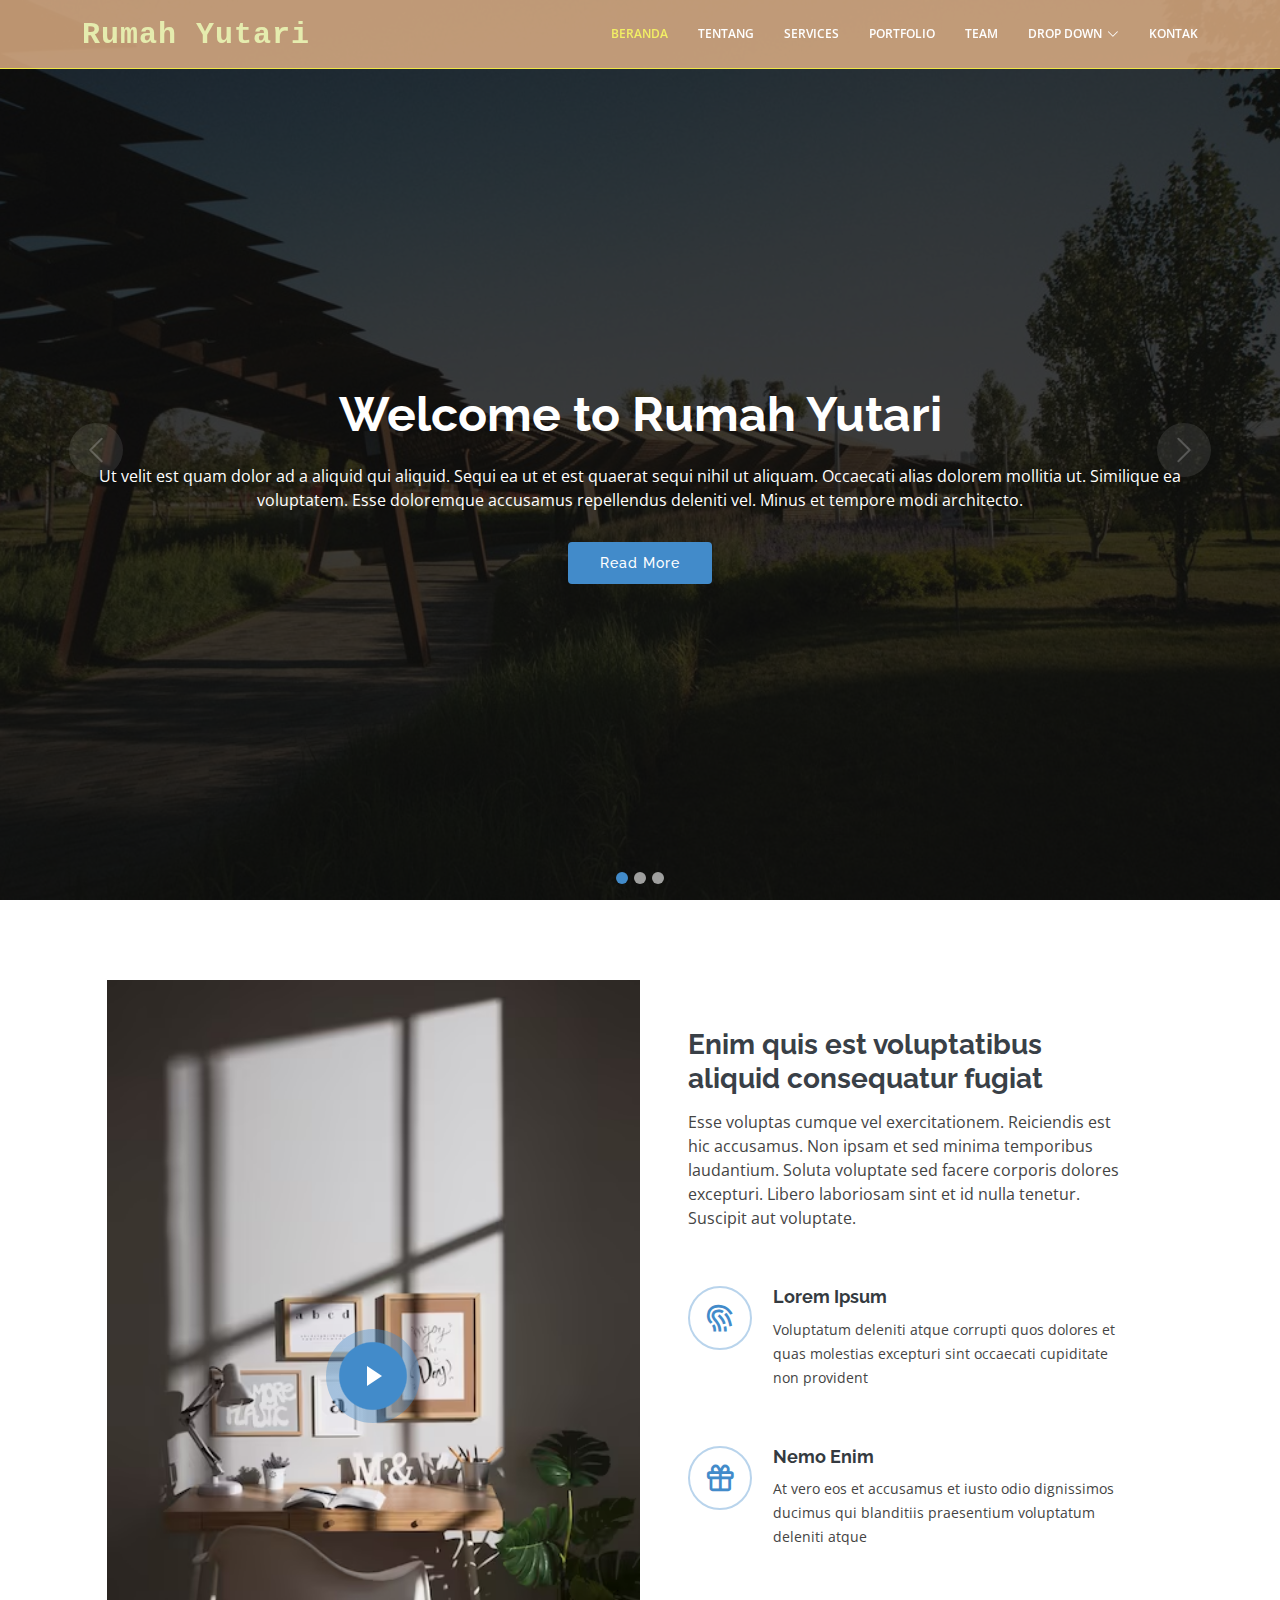
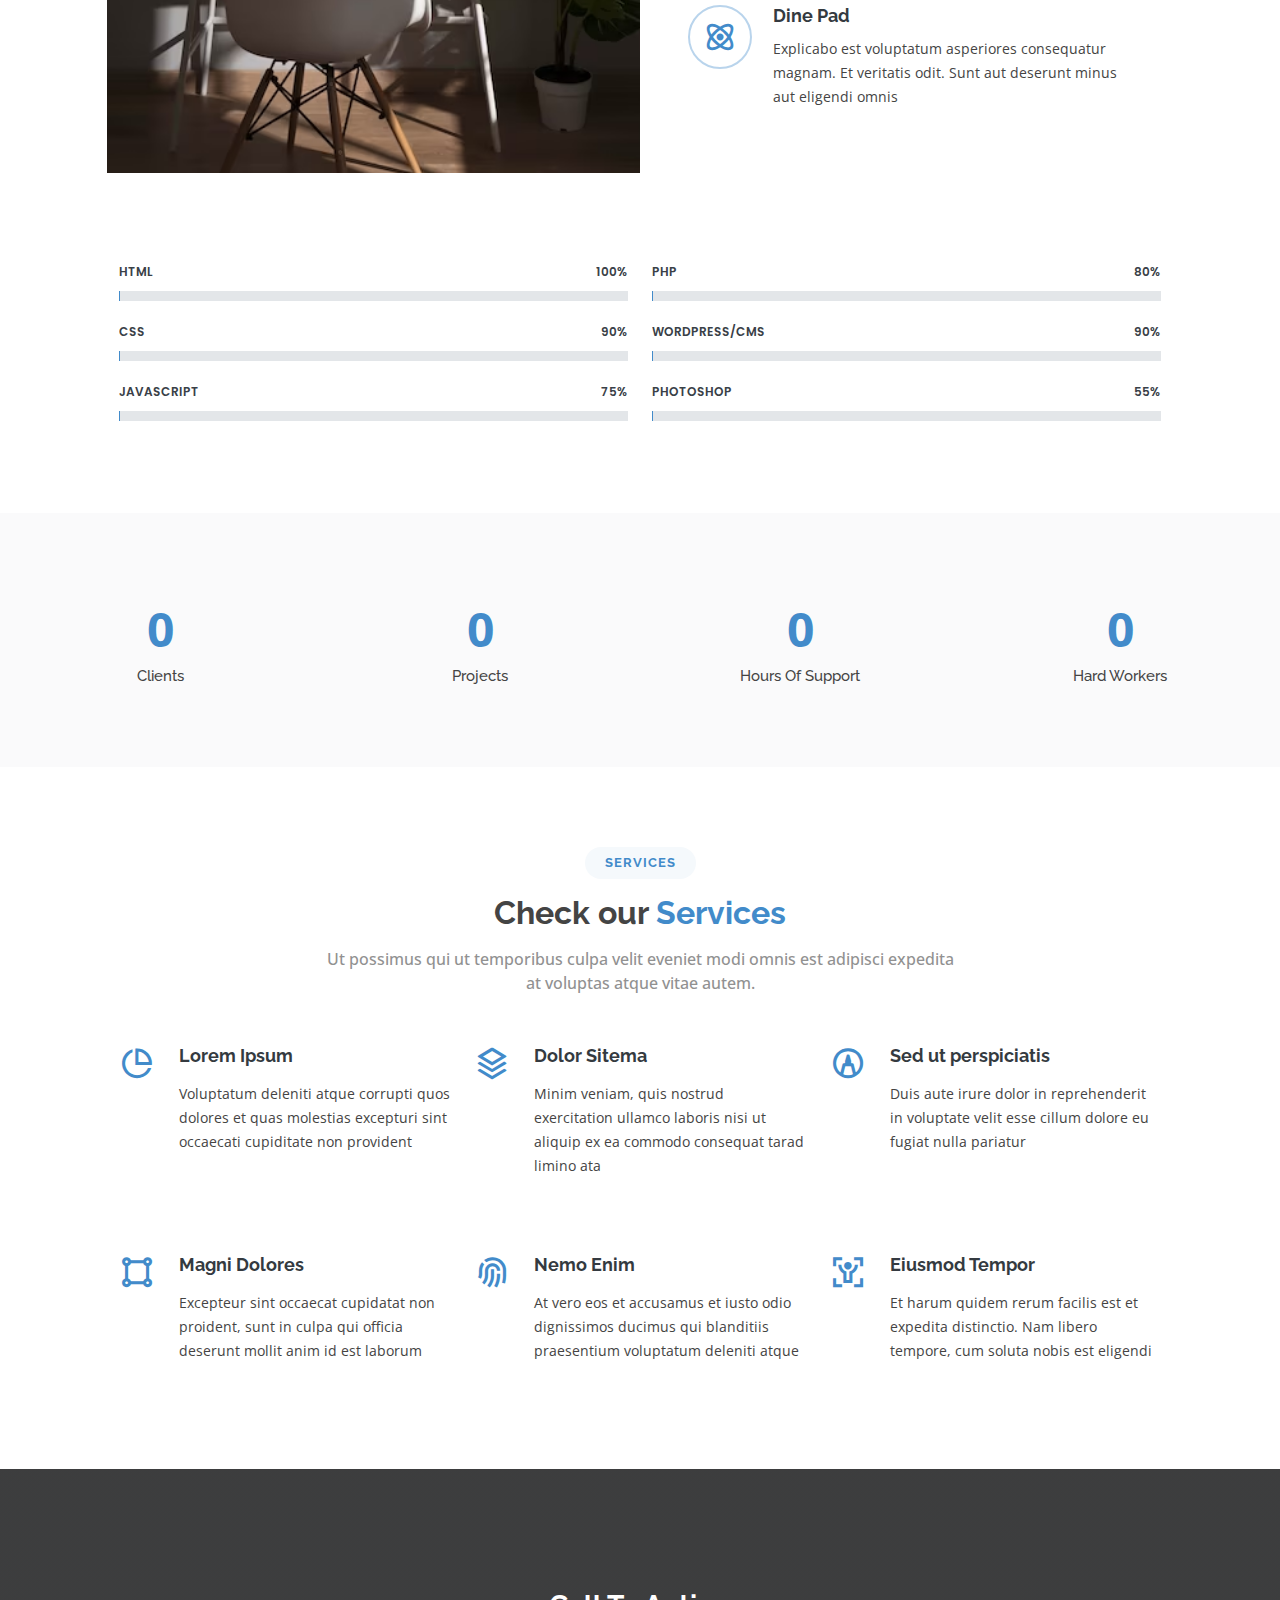
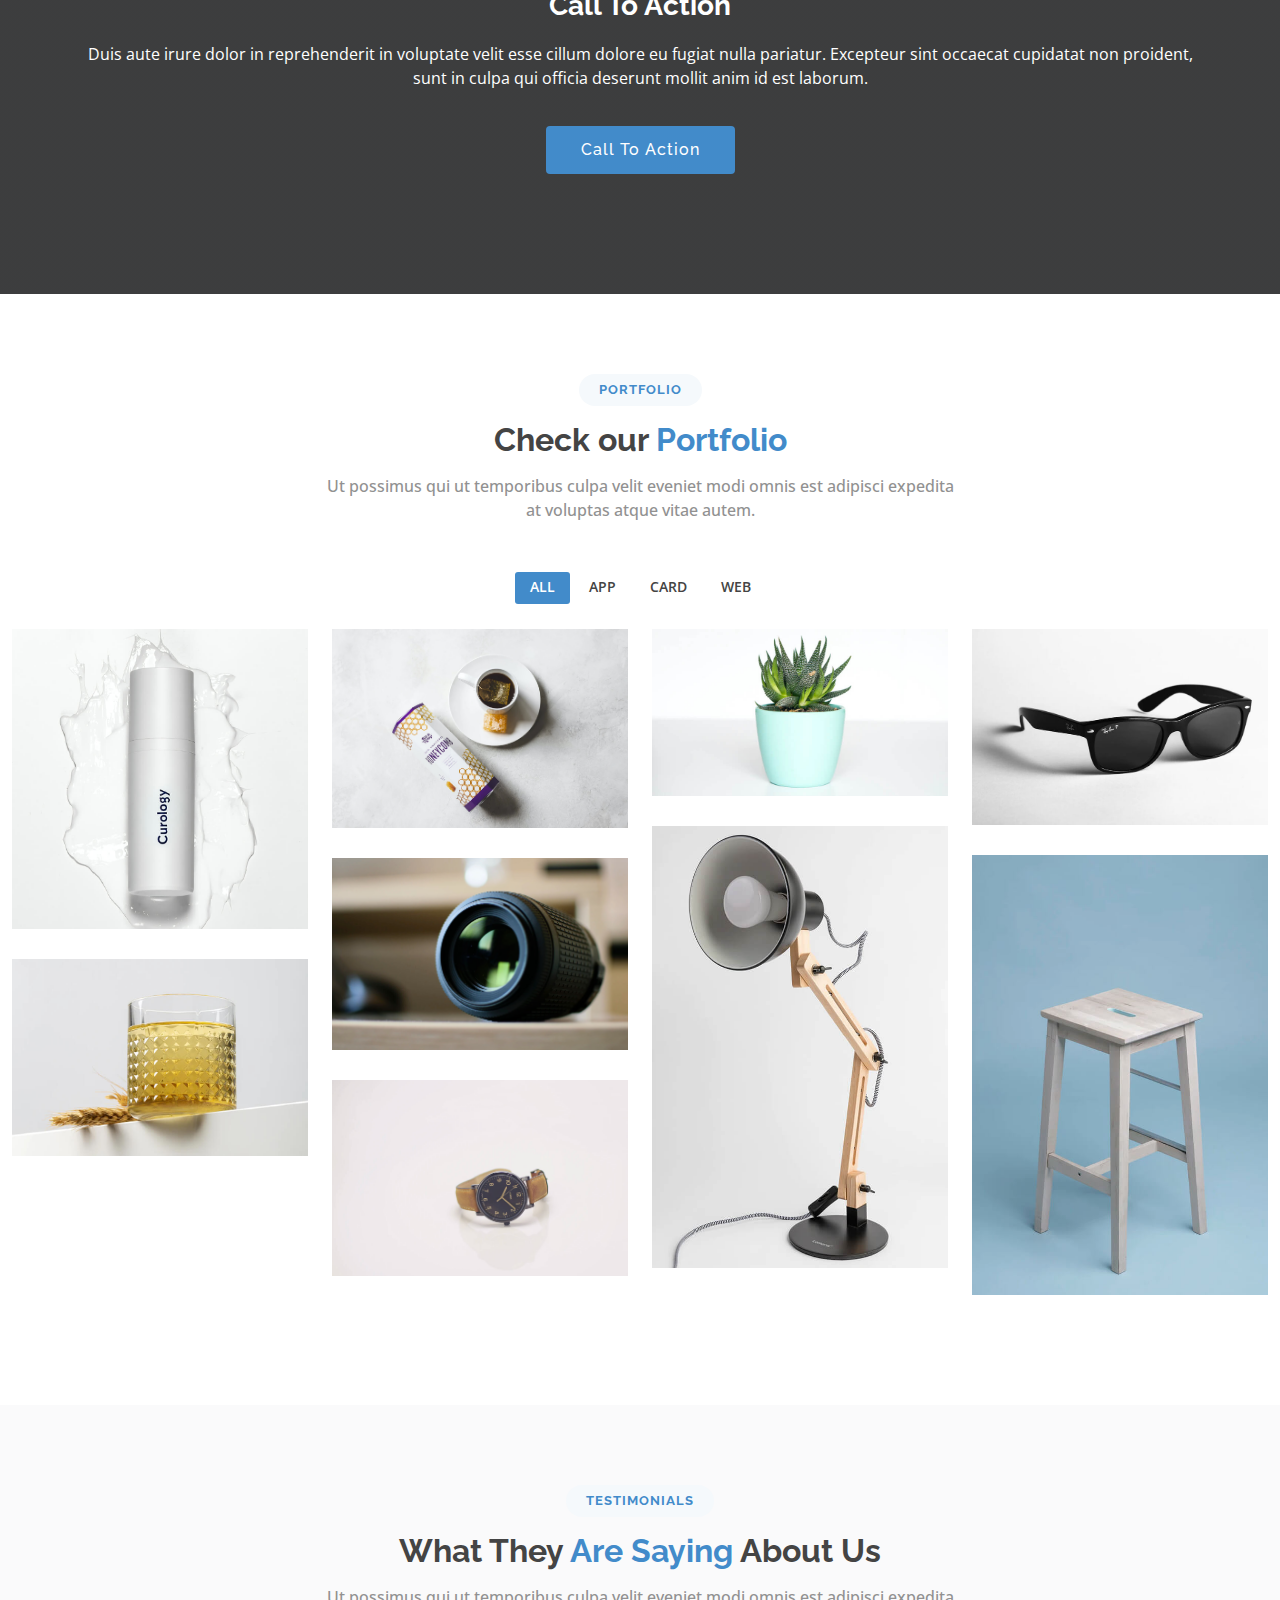
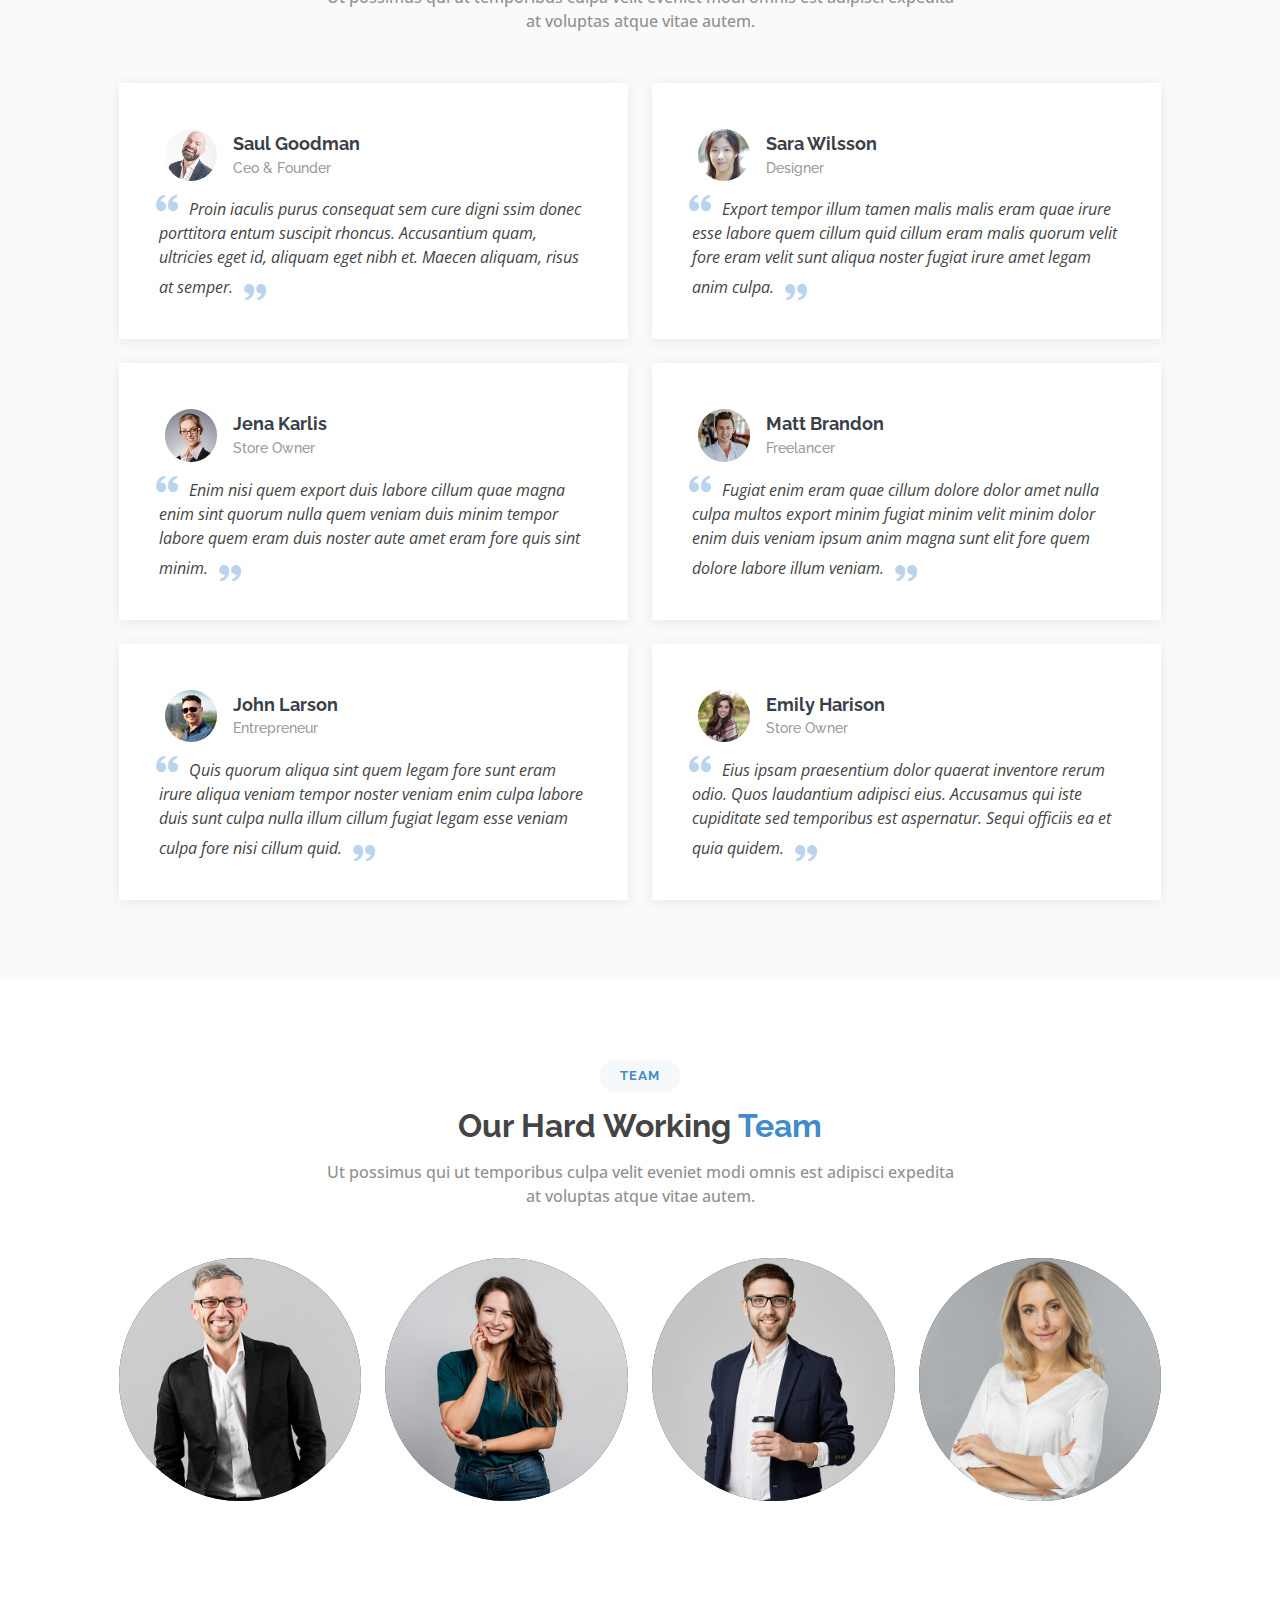
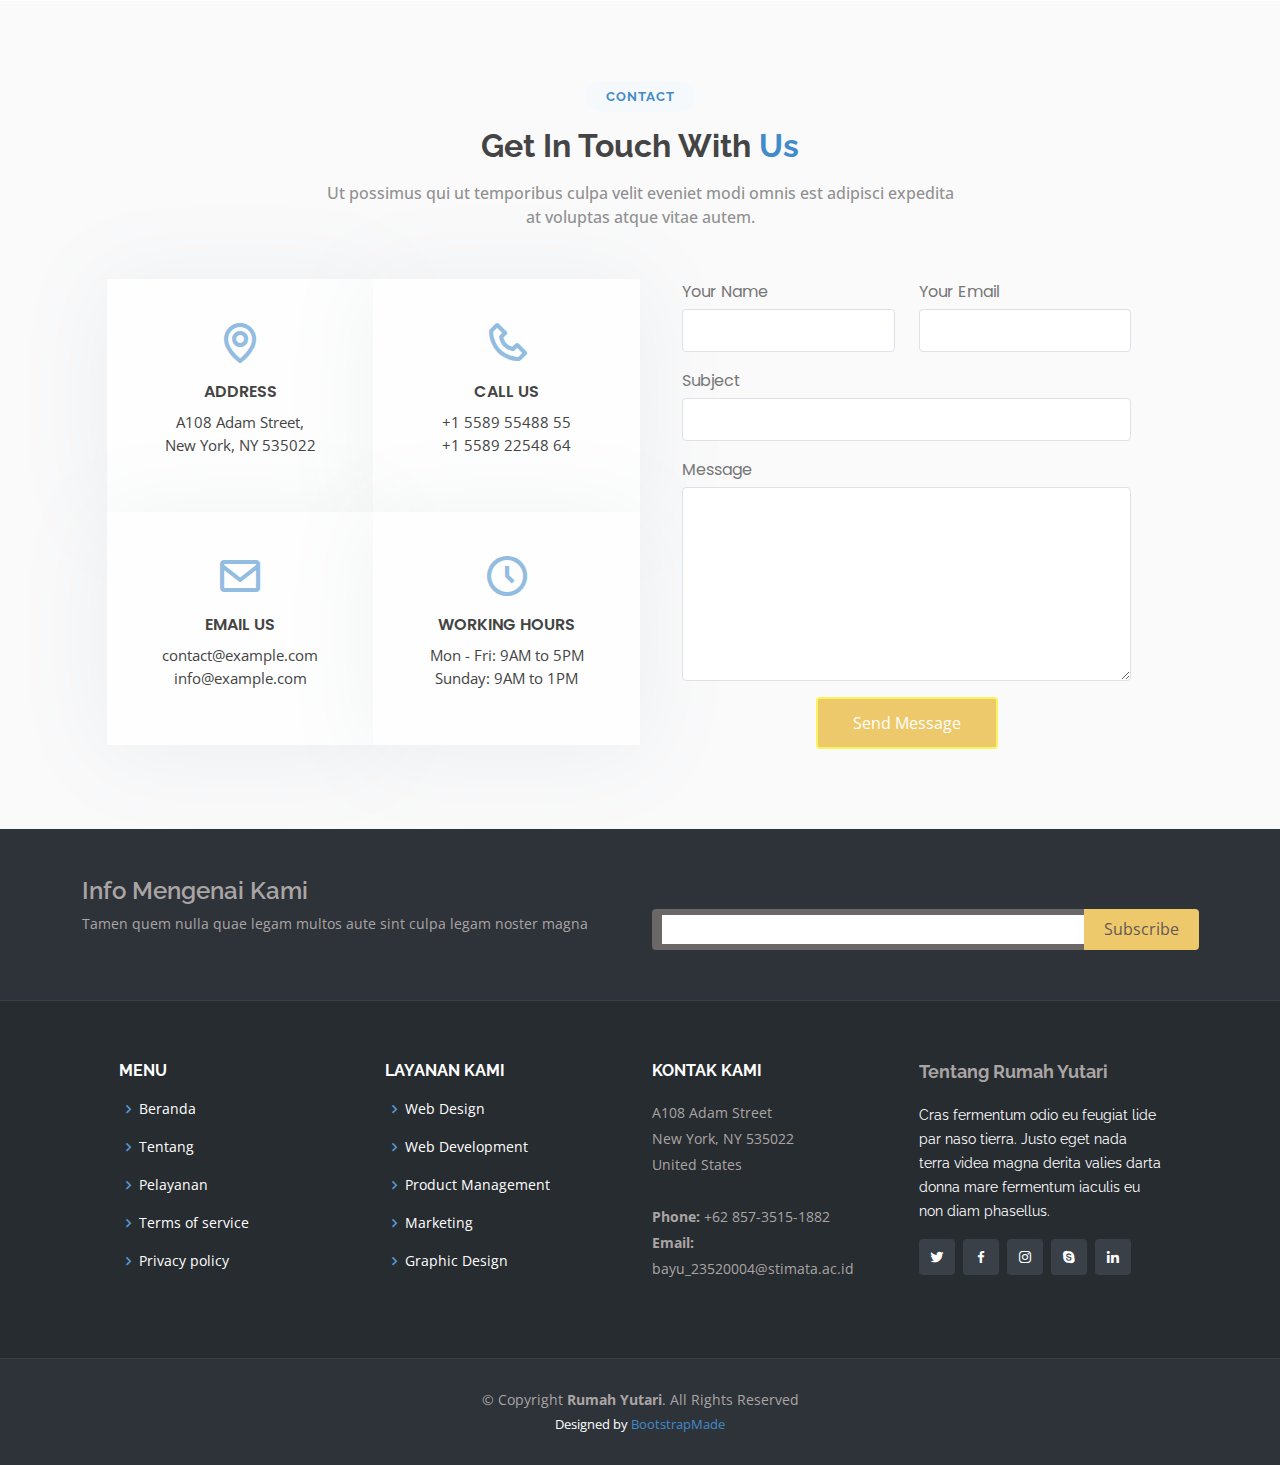
==== Yutari/index.html @ 58bd8d2d "Latihan Bootstrap" ====
<!DOCTYPE html>
<html lang="en">

<head>
  <meta charset="utf-8">
  <meta content="width=device-width, initial-scale=1.0" name="viewport">

  <title>Rumah Yutari - Index</title>
  <meta content="" name="description">
  <meta content="" name="keywords">

  <!-- Favicons -->
  <link href="assets/img/favicon.png" rel="icon">
  <link href="assets/img/apple-touch-icon.png" rel="apple-touch-icon">

  <!-- Google Fonts -->
  <link href="https://fonts.googleapis.com/css?family=Open+Sans:300,300i,400,400i,600,600i,700,700i|Raleway:300,300i,400,400i,500,500i,600,600i,700,700i|Poppins:300,300i,400,400i,500,500i,600,600i,700,700i" rel="stylesheet">

  <!-- Vendor CSS Files -->
  <link href="assets/vendor/animate.css/animate.min.css" rel="stylesheet">
  <link href="assets/vendor/bootstrap/css/bootstrap.min.css" rel="stylesheet">
  <link href="assets/vendor/bootstrap-icons/bootstrap-icons.css" rel="stylesheet">
  <link href="assets/vendor/boxicons/css/boxicons.min.css" rel="stylesheet">
  <link href="assets/vendor/glightbox/css/glightbox.min.css" rel="stylesheet">
  <link href="assets/vendor/remixicon/remixicon.css" rel="stylesheet">
  <link href="assets/vendor/swiper/swiper-bundle.min.css" rel="stylesheet">

  <!-- Template Main CSS File -->
  <link href="assets/css/style.css" rel="stylesheet">

  <!-- =======================================================
  * Template Name: Hidayah
  * Updated: Sep 18 2023 with Bootstrap v5.3.2
  * Template URL: https://bootstrapmade.com/hidayah-free-simple-html-template-for-corporate/
  * Author: BootstrapMade.com
  * License: https://bootstrapmade.com/license/
  ======================================================== -->
</head>

<body>

  <!-- ======= Header ======= -->
  <header id="header" class="fixed-top header-inner-pages">
    <div class="container d-flex align-items-center justify-content-between">

      <h1 class="logo"><a href="index.html">Rumah Yutari</a></h1>
      <!-- Uncomment below if you prefer to use an image logo -->
      <!-- <a href="index.html" class="logo"><img src="assets/img/logo.png" alt="" class="img-fluid"></a>-->

      <nav id="navbar" class="navbar">
        <ul>
          <li><a class="nav-link scrollto active" href="#hero">Beranda</a></li>
          <li><a class="nav-link scrollto" href="#about">Tentang</a></li>
          <li><a class="nav-link scrollto" href="#services">Services</a></li>
          <li><a class="nav-link  scrollto" href="#portfolio">Portfolio</a></li>
          <li><a class="nav-link scrollto" href="#team">Team</a></li>
          <li class="dropdown"><a href="#"><span>Drop Down</span> <i class="bi bi-chevron-down"></i></a>
            <ul>
              <li><a href="#">Drop Down 1</a></li>
              <li class="dropdown"><a href="#"><span>Deep Drop Down</span> <i class="bi bi-chevron-right"></i></a>
                <ul>
                  <li><a href="#">Deep Drop Down 1</a></li>
                  <li><a href="#">Deep Drop Down 2</a></li>
                  <li><a href="#">Deep Drop Down 3</a></li>
                  <li><a href="#">Deep Drop Down 4</a></li>
                  <li><a href="#">Deep Drop Down 5</a></li>
                </ul>
              </li>
              <li><a href="#">Drop Down 2</a></li>
              <li><a href="#">Drop Down 3</a></li>
              <li><a href="#">Drop Down 4</a></li>
            </ul>
          </li>
          <li><a class="nav-link scrollto" href="#contact">Kontak</a></li>
        </ul>
        <i class="bi bi-list mobile-nav-toggle"></i>
      </nav><!-- .navbar -->

    </div>
  </header><!-- End Header -->

  <!-- ======= Hero Section ======= -->
  <section id="hero">
    <div id="heroCarousel" data-bs-interval="5000" class="carousel slide carousel-fade" data-bs-ride="carousel">

      <ol class="carousel-indicators" id="hero-carousel-indicators"></ol>

      <div class="carousel-inner" role="listbox">

        <!-- Slide 1 -->
        <div class="carousel-item active" style="background-image: url(assets/img/slide/slide-1.jpg)">
          <div class="carousel-container">
            <div class="container">
              <h2 class="animated fadeInDown">Welcome to <span>Rumah Yutari</span></h2>
              <p class="animated fadeInUp">Ut velit est quam dolor ad a aliquid qui aliquid. Sequi ea ut et est quaerat sequi nihil ut aliquam. Occaecati alias dolorem mollitia ut. Similique ea voluptatem. Esse doloremque accusamus repellendus deleniti vel. Minus et tempore modi architecto.</p>
              <a href="#about" class="btn-get-started animated fadeInUp scrollto">Read More</a>
            </div>
          </div>
        </div>

        <!-- Slide 2 -->
        <div class="carousel-item" style="background-image: url(assets/img/slide/slide-2.jpg)">
          <div class="carousel-container">
            <div class="container">
              <h2 class="animated fadeInDown">Lorem Ipsum Dolor</h2>
              <p class="animated fadeInUp">Ut velit est quam dolor ad a aliquid qui aliquid. Sequi ea ut et est quaerat sequi nihil ut aliquam. Occaecati alias dolorem mollitia ut. Similique ea voluptatem. Esse doloremque accusamus repellendus deleniti vel. Minus et tempore modi architecto.</p>
              <a href="#about" class="btn-get-started animated fadeInUp scrollto">Read More</a>
            </div>
          </div>
        </div>

        <!-- Slide 3 -->
        <div class="carousel-item" style="background-image: url(assets/img/slide/slide-3.jpg)">
          <div class="carousel-container">
            <div class="container">
              <h2 class="animated fadeInDown">Sequi ea ut et est quaerat</h2>
              <p class="animated fadeInUp">Ut velit est quam dolor ad a aliquid qui aliquid. Sequi ea ut et est quaerat sequi nihil ut aliquam. Occaecati alias dolorem mollitia ut. Similique ea voluptatem. Esse doloremque accusamus repellendus deleniti vel. Minus et tempore modi architecto.</p>
              <a href="#about" class="btn-get-started animated fadeInUp scrollto">Read More</a>
            </div>
          </div>
        </div>

      </div>

      <a class="carousel-control-prev" href="#heroCarousel" role="button" data-bs-slide="prev">
        <span class="carousel-control-prev-icon bi bi-chevron-left" aria-hidden="true"></span>
      </a>
      <a class="carousel-control-next" href="#heroCarousel" role="button" data-bs-slide="next">
        <span class="carousel-control-next-icon bi bi-chevron-right" aria-hidden="true"></span>
      </a>

    </div>
  </section><!-- End Hero -->

  <main id="main">

    <!-- ======= About Section ======= -->
    <section id="about" class="about">
      <div class="container-fluid">

        <div class="row justify-content-center">
          <div class="col-xl-5 col-lg-6 video-box d-flex justify-content-center align-items-stretch position-relative">
            <a href="https://www.youtube.com/watch?v=zUC8Z7c515s" class="glightbox play-btn mb-4"></a>
          </div>

          <div class="col-xl-5 col-lg-6 icon-boxes d-flex flex-column align-items-stretch justify-content-center py-5 px-lg-5">
            <h3>Enim quis est voluptatibus aliquid consequatur fugiat</h3>
            <p>Esse voluptas cumque vel exercitationem. Reiciendis est hic accusamus. Non ipsam et sed minima temporibus laudantium. Soluta voluptate sed facere corporis dolores excepturi. Libero laboriosam sint et id nulla tenetur. Suscipit aut voluptate.</p>

            <div class="icon-box">
              <div class="icon"><i class="bx bx-fingerprint"></i></div>
              <h4 class="title"><a href="">Lorem Ipsum</a></h4>
              <p class="description">Voluptatum deleniti atque corrupti quos dolores et quas molestias excepturi sint occaecati cupiditate non provident</p>
            </div>

            <div class="icon-box">
              <div class="icon"><i class="bx bx-gift"></i></div>
              <h4 class="title"><a href="">Nemo Enim</a></h4>
              <p class="description">At vero eos et accusamus et iusto odio dignissimos ducimus qui blanditiis praesentium voluptatum deleniti atque</p>
            </div>

            <div class="icon-box">
              <div class="icon"><i class="bx bx-atom"></i></div>
              <h4 class="title"><a href="">Dine Pad</a></h4>
              <p class="description">Explicabo est voluptatum asperiores consequatur magnam. Et veritatis odit. Sunt aut deserunt minus aut eligendi omnis</p>
            </div>

          </div>
        </div>

      </div>
    </section><!-- End About Section -->

    <!-- ======= Skills Section ======= -->
    <section id="skills" class="skills">
      <div class="container-fluid">

        <div class="row justify-content-center skills-content">

          <div class="col-xl-5 col-lg-6">

            <div class="progress">
              <span class="skill">HTML <i class="val">100%</i></span>
              <div class="progress-bar-wrap">
                <div class="progress-bar" role="progressbar" aria-valuenow="100" aria-valuemin="0" aria-valuemax="100"></div>
              </div>
            </div>

            <div class="progress">
              <span class="skill">CSS <i class="val">90%</i></span>
              <div class="progress-bar-wrap">
                <div class="progress-bar" role="progressbar" aria-valuenow="90" aria-valuemin="0" aria-valuemax="100"></div>
              </div>
            </div>

            <div class="progress">
              <span class="skill">JavaScript <i class="val">75%</i></span>
              <div class="progress-bar-wrap">
                <div class="progress-bar" role="progressbar" aria-valuenow="75" aria-valuemin="0" aria-valuemax="100"></div>
              </div>
            </div>

          </div>

          <div class="col-xl-5 col-lg-6">

            <div class="progress">
              <span class="skill">PHP <i class="val">80%</i></span>
              <div class="progress-bar-wrap">
                <div class="progress-bar" role="progressbar" aria-valuenow="80" aria-valuemin="0" aria-valuemax="100"></div>
              </div>
            </div>

            <div class="progress">
              <span class="skill">WordPress/CMS <i class="val">90%</i></span>
              <div class="progress-bar-wrap">
                <div class="progress-bar" role="progressbar" aria-valuenow="90" aria-valuemin="0" aria-valuemax="100"></div>
              </div>
            </div>

            <div class="progress">
              <span class="skill">Photoshop <i class="val">55%</i></span>
              <div class="progress-bar-wrap">
                <div class="progress-bar" role="progressbar" aria-valuenow="55" aria-valuemin="0" aria-valuemax="100"></div>
              </div>
            </div>

          </div>

        </div>

      </div>
    </section><!-- End Skills Section -->

    <!-- ======= Counts Section ======= -->
    <section id="counts" class="counts section-bg">
      <div class="container-fluid">

        <div class="row counters">

          <div class="col-lg-3 col-6 text-center">
            <span data-purecounter-start="0" data-purecounter-end="232" data-purecounter-duration="1" class="purecounter"></span>
            <p>Clients</p>
          </div>

          <div class="col-lg-3 col-6 text-center">
            <span data-purecounter-start="0" data-purecounter-end="521" data-purecounter-duration="1" class="purecounter"></span>
            <p>Projects</p>
          </div>

          <div class="col-lg-3 col-6 text-center">
            <span data-purecounter-start="0" data-purecounter-end="1463" data-purecounter-duration="1" class="purecounter"></span>
            <p>Hours Of Support</p>
          </div>

          <div class="col-lg-3 col-6 text-center">
            <span data-purecounter-start="0" data-purecounter-end="15" data-purecounter-duration="1" class="purecounter"></span>
            <p>Hard Workers</p>
          </div>

        </div>

      </div>
    </section><!-- End Counts Section -->

    <!-- ======= Services Section ======= -->
    <section id="services" class="services">
      <div class="container-fluid">

        <div class="section-title">
          <h2>Services</h2>
          <h3>Check our <span>Services</span></h3>
          <p>Ut possimus qui ut temporibus culpa velit eveniet modi omnis est adipisci expedita at voluptas atque vitae autem.</p>
        </div>

        <div class="row justify-content-center">
          <div class="col-xl-10">
            <div class="row">
              <div class="col-lg-4 col-md-6 icon-box">
                <div class="icon"><i class="ri-pie-chart-line"></i></div>
                <h4 class="title"><a href="">Lorem Ipsum</a></h4>
                <p class="description">Voluptatum deleniti atque corrupti quos dolores et quas molestias excepturi sint occaecati cupiditate non provident</p>
              </div>
              <div class="col-lg-4 col-md-6 icon-box">
                <div class="icon"><i class="ri-stack-line"></i></div>
                <h4 class="title"><a href="">Dolor Sitema</a></h4>
                <p class="description">Minim veniam, quis nostrud exercitation ullamco laboris nisi ut aliquip ex ea commodo consequat tarad limino ata</p>
              </div>
              <div class="col-lg-4 col-md-6 icon-box">
                <div class="icon"><i class="ri-markup-line"></i></div>
                <h4 class="title"><a href="">Sed ut perspiciatis</a></h4>
                <p class="description">Duis aute irure dolor in reprehenderit in voluptate velit esse cillum dolore eu fugiat nulla pariatur</p>
              </div>
              <div class="col-lg-4 col-md-6 icon-box">
                <div class="icon"><i class="ri-shape-line"></i></div>
                <h4 class="title"><a href="">Magni Dolores</a></h4>
                <p class="description">Excepteur sint occaecat cupidatat non proident, sunt in culpa qui officia deserunt mollit anim id est laborum</p>
              </div>
              <div class="col-lg-4 col-md-6 icon-box">
                <div class="icon"><i class="ri-fingerprint-line"></i></div>
                <h4 class="title"><a href="">Nemo Enim</a></h4>
                <p class="description">At vero eos et accusamus et iusto odio dignissimos ducimus qui blanditiis praesentium voluptatum deleniti atque</p>
              </div>
              <div class="col-lg-4 col-md-6 icon-box">
                <div class="icon"><i class="ri-body-scan-line"></i></div>
                <h4 class="title"><a href="">Eiusmod Tempor</a></h4>
                <p class="description">Et harum quidem rerum facilis est et expedita distinctio. Nam libero tempore, cum soluta nobis est eligendi</p>
              </div>
            </div>
          </div>
        </div>

      </div>
    </section><!-- End Services Section -->

    <!-- ======= Cta Section ======= -->
    <section id="cta" class="cta">
      <div class="container">

        <div class="text-center">
          <h3>Call To Action</h3>
          <p> Duis aute irure dolor in reprehenderit in voluptate velit esse cillum dolore eu fugiat nulla pariatur. Excepteur sint occaecat cupidatat non proident, sunt in culpa qui officia deserunt mollit anim id est laborum.</p>
          <a class="cta-btn" href="#">Call To Action</a>
        </div>

      </div>
    </section><!-- End Cta Section -->

    <!-- ======= Portfolio Section ======= -->
    <section id="portfolio" class="portfolio">
      <div class="container-fluid">

        <div class="section-title">
          <h2>Portfolio</h2>
          <h3>Check our <span>Portfolio</span></h3>
          <p>Ut possimus qui ut temporibus culpa velit eveniet modi omnis est adipisci expedita at voluptas atque vitae autem.</p>
        </div>

        <div class="row">
          <div class="col-lg-12 d-flex justify-content-center">
            <ul id="portfolio-flters">
              <li data-filter="*" class="filter-active">All</li>
              <li data-filter=".filter-app">App</li>
              <li data-filter=".filter-card">Card</li>
              <li data-filter=".filter-web">Web</li>
            </ul>
          </div>
        </div>

        <div class="row portfolio-container justify-content-center">

          <div class="col-xl-10">
            <div class="row">

              <div class="col-xl-3 col-lg-4 col-md-6 portfolio-item filter-app">
                <div class="portfolio-wrap">
                  <img src="assets/img/portfolio/portfolio-1.jpg" class="img-fluid" alt="">
                  <div class="portfolio-info">
                    <h4>App 1</h4>
                    <p>App</p>
                    <div class="portfolio-links">
                      <a href="assets/img/portfolio/portfolio-1.jpg" data-gallery="portfolioGallery" class="portfolio-lightbox" title="App 1"><i class="bx bx-plus"></i></a>
                      <a href="portfolio-details.html" title="More Details"><i class="bx bx-link"></i></a>
                    </div>
                  </div>
                </div>
              </div><!-- End portfolio item -->

              <div class="col-xl-3 col-lg-4 col-md-6 portfolio-item filter-web">
                <div class="portfolio-wrap">
                  <img src="assets/img/portfolio/portfolio-2.jpg" class="img-fluid" alt="">
                  <div class="portfolio-info">
                    <h4>Web 3</h4>
                    <p>Web</p>
                    <div class="portfolio-links">
                      <a href="assets/img/portfolio/portfolio-2.jpg" data-gallery="portfolioGallery" class="portfolio-lightbox" title="Web 3"><i class="bx bx-plus"></i></a>
                      <a href="portfolio-details.html" title="More Details"><i class="bx bx-link"></i></a>
                    </div>
                  </div>
                </div>
              </div><!-- End portfolio item -->

              <div class="col-xl-3 col-lg-4 col-md-6 portfolio-item filter-app">
                <div class="portfolio-wrap">
                  <img src="assets/img/portfolio/portfolio-3.jpg" class="img-fluid" alt="">
                  <div class="portfolio-info">
                    <h4>App 2</h4>
                    <p>App</p>
                    <div class="portfolio-links">
                      <a href="assets/img/portfolio/portfolio-3.jpg" data-gallery="portfolioGallery" class="portfolio-lightbox" title="App 2"><i class="bx bx-plus"></i></a>
                      <a href="portfolio-details.html" title="More Details"><i class="bx bx-link"></i></a>
                    </div>
                  </div>
                </div>
              </div><!-- End portfolio item -->

              <div class="col-xl-3 col-lg-4 col-md-6 portfolio-item filter-card">
                <div class="portfolio-wrap">
                  <img src="assets/img/portfolio/portfolio-4.jpg" class="img-fluid" alt="">
                  <div class="portfolio-info">
                    <h4>Card 2</h4>
                    <p>Card</p>
                    <div class="portfolio-links">
                      <a href="assets/img/portfolio/portfolio-4.jpg" data-gallery="portfolioGallery" class="portfolio-lightbox" title="Card 2"><i class="bx bx-plus"></i></a>
                      <a href="portfolio-details.html" title="More Details"><i class="bx bx-link"></i></a>
                    </div>
                  </div>
                </div>
              </div><!-- End portfolio item -->

              <div class="col-xl-3 col-lg-4 col-md-6 portfolio-item filter-web">
                <div class="portfolio-wrap">
                  <img src="assets/img/portfolio/portfolio-5.jpg" class="img-fluid" alt="">
                  <div class="portfolio-info">
                    <h4>Web 2</h4>
                    <p>Web</p>
                    <div class="portfolio-links">
                      <a href="assets/img/portfolio/portfolio-5.jpg" data-gallery="portfolioGallery" class="portfolio-lightbox" title="Web 2"><i class="bx bx-plus"></i></a>
                      <a href="portfolio-details.html" title="More Details"><i class="bx bx-link"></i></a>
                    </div>
                  </div>
                </div>
              </div><!-- End portfolio item -->

              <div class="col-xl-3 col-lg-4 col-md-6 portfolio-item filter-app">
                <div class="portfolio-wrap">
                  <img src="assets/img/portfolio/portfolio-6.jpg" class="img-fluid" alt="">
                  <div class="portfolio-info">
                    <h4>App 3</h4>
                    <p>App</p>
                    <div class="portfolio-links">
                      <a href="assets/img/portfolio/portfolio-6.jpg" data-gallery="portfolioGallery" class="portfolio-lightbox" title="App 3"><i class="bx bx-plus"></i></a>
                      <a href="portfolio-details.html" title="More Details"><i class="bx bx-link"></i></a>
                    </div>
                  </div>
                </div>
              </div><!-- End portfolio item -->

              <div class="col-xl-3 col-lg-4 col-md-6 portfolio-item filter-card">
                <div class="portfolio-wrap">
                  <img src="assets/img/portfolio/portfolio-7.jpg" class="img-fluid" alt="">
                  <div class="portfolio-info">
                    <h4>Card 1</h4>
                    <p>Card</p>
                    <div class="portfolio-links">
                      <a href="assets/img/portfolio/portfolio-7.jpg" data-gallery="portfolioGallery" class="portfolio-lightbox" title="Card 1"><i class="bx bx-plus"></i></a>
                      <a href="portfolio-details.html" title="More Details"><i class="bx bx-link"></i></a>
                    </div>
                  </div>
                </div>
              </div><!-- End portfolio item -->

              <div class="col-xl-3 col-lg-4 col-md-6 portfolio-item filter-card">
                <div class="portfolio-wrap">
                  <img src="assets/img/portfolio/portfolio-8.jpg" class="img-fluid" alt="">
                  <div class="portfolio-info">
                    <h4>Card 3</h4>
                    <p>Card</p>
                    <div class="portfolio-links">
                      <a href="assets/img/portfolio/portfolio-8.jpg" data-gallery="portfolioGallery" class="portfolio-lightbox" title="Card 3"><i class="bx bx-plus"></i></a>
                      <a href="portfolio-details.html" title="More Details"><i class="bx bx-link"></i></a>
                    </div>
                  </div>
                </div>
              </div><!-- End portfolio item -->

              <div class="col-xl-3 col-lg-4 col-md-6 portfolio-item filter-web">
                <div class="portfolio-wrap">
                  <img src="assets/img/portfolio/portfolio-9.jpg" class="img-fluid" alt="">
                  <div class="portfolio-info">
                    <h4>Web 3</h4>
                    <p>Web</p>
                    <div class="portfolio-links">
                      <a href="assets/img/portfolio/portfolio-9.jpg" data-gallery="portfolioGallery" class="portfolio-lightbox" title="Web 3"><i class="bx bx-plus"></i></a>
                      <a href="portfolio-details.html" title="More Details"><i class="bx bx-link"></i></a>
                    </div>
                  </div>
                </div>
              </div><!-- End portfolio item -->

            </div>
          </div>

        </div>

      </div>
    </section><!-- End Portfolio Section -->

    <!-- ======= Testimonials Section ======= -->
    <section id="testimonials" class="testimonials section-bg">
      <div class="container-fluid">

        <div class="section-title">
          <h2>Testimonials</h2>
          <h3>What They <span>Are Saying</span> About Us</h3>
          <p>Ut possimus qui ut temporibus culpa velit eveniet modi omnis est adipisci expedita at voluptas atque vitae autem.</p>
        </div>

        <div class="row justify-content-center">
          <div class="col-xl-10">

            <div class="row">

              <div class="col-lg-6">
                <div class="testimonial-item">
                  <img src="assets/img/testimonials/testimonials-1.jpg" class="testimonial-img" alt="">
                  <h3>Saul Goodman</h3>
                  <h4>Ceo &amp; Founder</h4>
                  <p>
                    <i class="bx bxs-quote-alt-left quote-icon-left"></i>
                    Proin iaculis purus consequat sem cure digni ssim donec porttitora entum suscipit rhoncus. Accusantium quam, ultricies eget id, aliquam eget nibh et. Maecen aliquam, risus at semper.
                    <i class="bx bxs-quote-alt-right quote-icon-right"></i>
                  </p>
                </div>
              </div><!-- End testimonial-item -->

              <div class="col-lg-6">
                <div class="testimonial-item mt-4 mt-lg-0">
                  <img src="assets/img/testimonials/testimonials-2.jpg" class="testimonial-img" alt="">
                  <h3>Sara Wilsson</h3>
                  <h4>Designer</h4>
                  <p>
                    <i class="bx bxs-quote-alt-left quote-icon-left"></i>
                    Export tempor illum tamen malis malis eram quae irure esse labore quem cillum quid cillum eram malis quorum velit fore eram velit sunt aliqua noster fugiat irure amet legam anim culpa.
                    <i class="bx bxs-quote-alt-right quote-icon-right"></i>
                  </p>
                </div>
              </div><!-- End testimonial-item -->

              <div class="col-lg-6">
                <div class="testimonial-item mt-4">
                  <img src="assets/img/testimonials/testimonials-3.jpg" class="testimonial-img" alt="">
                  <h3>Jena Karlis</h3>
                  <h4>Store Owner</h4>
                  <p>
                    <i class="bx bxs-quote-alt-left quote-icon-left"></i>
                    Enim nisi quem export duis labore cillum quae magna enim sint quorum nulla quem veniam duis minim tempor labore quem eram duis noster aute amet eram fore quis sint minim.
                    <i class="bx bxs-quote-alt-right quote-icon-right"></i>
                  </p>
                </div>
              </div><!-- End testimonial-item -->

              <div class="col-lg-6">
                <div class="testimonial-item mt-4">
                  <img src="assets/img/testimonials/testimonials-4.jpg" class="testimonial-img" alt="">
                  <h3>Matt Brandon</h3>
                  <h4>Freelancer</h4>
                  <p>
                    <i class="bx bxs-quote-alt-left quote-icon-left"></i>
                    Fugiat enim eram quae cillum dolore dolor amet nulla culpa multos export minim fugiat minim velit minim dolor enim duis veniam ipsum anim magna sunt elit fore quem dolore labore illum veniam.
                    <i class="bx bxs-quote-alt-right quote-icon-right"></i>
                  </p>
                </div>
              </div><!-- End testimonial-item -->

              <div class="col-lg-6">
                <div class="testimonial-item mt-4">
                  <img src="assets/img/testimonials/testimonials-5.jpg" class="testimonial-img" alt="">
                  <h3>John Larson</h3>
                  <h4>Entrepreneur</h4>
                  <p>
                    <i class="bx bxs-quote-alt-left quote-icon-left"></i>
                    Quis quorum aliqua sint quem legam fore sunt eram irure aliqua veniam tempor noster veniam enim culpa labore duis sunt culpa nulla illum cillum fugiat legam esse veniam culpa fore nisi cillum quid.
                    <i class="bx bxs-quote-alt-right quote-icon-right"></i>
                  </p>
                </div>
              </div><!-- End testimonial-item -->

              <div class="col-lg-6">
                <div class="testimonial-item mt-4">
                  <img src="assets/img/testimonials/testimonials-6.jpg" class="testimonial-img" alt="">
                  <h3>Emily Harison</h3>
                  <h4>Store Owner</h4>
                  <p>
                    <i class="bx bxs-quote-alt-left quote-icon-left"></i>
                    Eius ipsam praesentium dolor quaerat inventore rerum odio. Quos laudantium adipisci eius. Accusamus qui iste cupiditate sed temporibus est aspernatur. Sequi officiis ea et quia quidem.
                    <i class="bx bxs-quote-alt-right quote-icon-right"></i>
                  </p>
                </div>
              </div><!-- End testimonial-item -->

            </div>
          </div>
        </div>

      </div>
    </section><!-- End Testimonials Section -->

    <!-- ======= Team Section ======= -->
    <section id="team" class="team">
      <div class="container-fluid">

        <div class="section-title">
          <h2>Team</h2>
          <h3>Our Hard Working <span>Team</span></h3>
          <p>Ut possimus qui ut temporibus culpa velit eveniet modi omnis est adipisci expedita at voluptas atque vitae autem.</p>
        </div>

        <div class="row justify-content-center">
          <div class="col-xl-10">
            <div class="row">

              <div class="col-xl-3 col-lg-4 col-md-6">
                <div class="member">
                  <img src="assets/img/team/team-1.jpg" class="img-fluid" alt="">
                  <div class="member-info">
                    <div class="member-info-content">
                      <h4>Walter White</h4>
                      <span>Chief Executive Officer</span>
                    </div>
                    <div class="social">
                      <a href=""><i class="bi bi-twitter"></i></a>
                      <a href=""><i class="bi bi-facebook"></i></a>
                      <a href=""><i class="bi bi-instagram"></i></a>
                      <a href=""><i class="bi bi-linkedin"></i></a>
                    </div>
                  </div>
                </div>
              </div> <!-- End Member Item -->

              <div class="col-xl-3 col-lg-4 col-md-6" data-wow-delay="0.1s">
                <div class="member">
                  <img src="assets/img/team/team-2.jpg" class="img-fluid" alt="">
                  <div class="member-info">
                    <div class="member-info-content">
                      <h4>Sarah Jhonson</h4>
                      <span>Product Manager</span>
                    </div>
                    <div class="social">
                      <a href=""><i class="bi bi-twitter"></i></a>
                      <a href=""><i class="bi bi-facebook"></i></a>
                      <a href=""><i class="bi bi-instagram"></i></a>
                      <a href=""><i class="bi bi-linkedin"></i></a>
                    </div>
                  </div>
                </div>
              </div> <!-- End Member Item -->

              <div class="col-xl-3 col-lg-4 col-md-6" data-wow-delay="0.2s">
                <div class="member">
                  <img src="assets/img/team/team-3.jpg" class="img-fluid" alt="">
                  <div class="member-info">
                    <div class="member-info-content">
                      <h4>William Anderson</h4>
                      <span>CTO</span>
                    </div>
                    <div class="social">
                      <a href=""><i class="bi bi-twitter"></i></a>
                      <a href=""><i class="bi bi-facebook"></i></a>
                      <a href=""><i class="bi bi-instagram"></i></a>
                      <a href=""><i class="bi bi-linkedin"></i></a>
                    </div>
                  </div>
                </div>
              </div> <!-- End Member Item -->

              <div class="col-xl-3 col-lg-4 col-md-6" data-wow-delay="0.3s">
                <div class="member">
                  <img src="assets/img/team/team-4.jpg" class="img-fluid" alt="">
                  <div class="member-info">
                    <div class="member-info-content">
                      <h4>Amanda Jepson</h4>
                      <span>Accountant</span>
                    </div>
                    <div class="social">
                      <a href=""><i class="bi bi-twitter"></i></a>
                      <a href=""><i class="bi bi-facebook"></i></a>
                      <a href=""><i class="bi bi-instagram"></i></a>
                      <a href=""><i class="bi bi-linkedin"></i></a>
                    </div>
                  </div>
                </div>
              </div> <!-- End Member Item -->

            </div>
          </div>
        </div>

      </div>
    </section><!-- End Team Section -->

    <!-- ======= Contact Section ======= -->
    <section id="contact" class="contact section-bg">
      <div class="container-fluid">

        <div class="section-title">
          <h2>Contact</h2>
          <h3>Get In Touch With <span>Us</span></h3>
          <p>Ut possimus qui ut temporibus culpa velit eveniet modi omnis est adipisci expedita at voluptas atque vitae autem.</p>
        </div>

        <div class="row justify-content-center">
          <div class="col-xl-10">
            <div class="row">

              <div class="col-lg-6">

                <div class="row justify-content-center">

                  <div class="col-md-6 info d-flex flex-column align-items-stretch">
                    <i class="bx bx-map"></i>
                    <h4>Address</h4>
                    <p>A108 Adam Street,<br>New York, NY 535022</p>
                  </div>
                  <div class="col-md-6 info d-flex flex-column align-items-stretch">
                    <i class="bx bx-phone"></i>
                    <h4>Call Us</h4>
                    <p>+1 5589 55488 55<br>+1 5589 22548 64</p>
                  </div>
                  <div class="col-md-6 info d-flex flex-column align-items-stretch">
                    <i class="bx bx-envelope"></i>
                    <h4>Email Us</h4>
                    <p>contact@example.com<br>info@example.com</p>
                  </div>
                  <div class="col-md-6 info d-flex flex-column align-items-stretch">
                    <i class="bx bx-time-five"></i>
                    <h4>Working Hours</h4>
                    <p>Mon - Fri: 9AM to 5PM<br>Sunday: 9AM to 1PM</p>
                  </div>

                </div>

              </div>

              <div class="col-lg-6">
                <form action="forms/contact.php" method="post" role="form" class="php-email-form">
                  <div class="row">
                    <div class="col-md-6 form-group">
                      <label for="name">Your Name</label>
                      <input type="text" name="name" class="form-control" id="name" required>
                    </div>
                    <div class="col-md-6 form-group mt-3 mt-md-0">
                      <label for="email">Your Email</label>
                      <input type="email" class="form-control" name="email" id="email" required>
                    </div>
                  </div>
                  <div class="form-group mt-3">
                    <label for="subject">Subject</label>
                    <input type="text" class="form-control" name="subject" id="subject" required>
                  </div>
                  <div class="form-group mt-3">
                    <label for="message">Message</label>
                    <textarea class="form-control" name="message" rows="8" required></textarea>
                  </div>
                  <div class="my-3">
                    <div class="loading">Loading</div>
                    <div class="error-message"></div>
                    <div class="sent-message">Your message has been sent. Thank you!</div>
                  </div>
                  <div class="text-center"><button type="submit">Send Message</button></div>
                </form>
              </div>

            </div>
          </div>
        </div>

      </div>
    </section><!-- End Contact Section -->

  </main><!-- End #main -->

  <!-- ======= Footer ======= -->
  <footer id="footer">

    <div class="footer-newsletter">
      <div class="container">
        <div class="row">
          <div class="col-lg-6">
            <h4>Info Mengenai Kami</h4>
            <p>Tamen quem nulla quae legam multos aute sint culpa legam noster magna</p>
          </div>
          <div class="col-lg-6">
            <form action="" method="post">
              <input type="email" name="email"><input type="submit" value="Subscribe">
            </form>
          </div>
        </div>
      </div>
    </div>

    <div class="footer-top">
      <div class="container-fluid">
        <div class="row justify-content-center">
          <div class="col-xl-10">
            <div class="row">

              <div class="col-lg-3 col-md-6 footer-links">
                <h4>Menu</h4>
                <ul>
                  <li><i class="bx bx-chevron-right"></i> <a href="#">Beranda</a></li>
                  <li><i class="bx bx-chevron-right"></i> <a href="#">Tentang</a></li>
                  <li><i class="bx bx-chevron-right"></i> <a href="#">Pelayanan</a></li>
                  <li><i class="bx bx-chevron-right"></i> <a href="#">Terms of service</a></li>
                  <li><i class="bx bx-chevron-right"></i> <a href="#">Privacy policy</a></li>
                </ul>
              </div>

              <div class="col-lg-3 col-md-6 footer-links">
                <h4>Layanan Kami</h4>
                <ul>
                  <li><i class="bx bx-chevron-right"></i> <a href="#">Web Design</a></li>
                  <li><i class="bx bx-chevron-right"></i> <a href="#">Web Development</a></li>
                  <li><i class="bx bx-chevron-right"></i> <a href="#">Product Management</a></li>
                  <li><i class="bx bx-chevron-right"></i> <a href="#">Marketing</a></li>
                  <li><i class="bx bx-chevron-right"></i> <a href="#">Graphic Design</a></li>
                </ul>
              </div>

              <div class="col-lg-3 col-md-6 footer-contact">
                <h4>Kontak Kami</h4>
                <p>
                  A108 Adam Street <br>
                  New York, NY 535022<br>
                  United States <br><br>
                  <strong>Phone:</strong> +62 857-3515-1882<br>
                  <strong>Email:</strong> bayu_23520004@stimata.ac.id<br>
                </p>

              </div>

              <div class="col-lg-3 col-md-6 footer-info">
                <h3>Tentang Rumah Yutari</h3>
                <p>Cras fermentum odio eu feugiat lide par naso tierra. Justo eget nada terra videa magna derita valies darta donna mare fermentum iaculis eu non diam phasellus.</p>
                <div class="social-links mt-3">
                  <a href="#" class="twitter"><i class="bx bxl-twitter"></i></a>
                  <a href="#" class="facebook"><i class="bx bxl-facebook"></i></a>
                  <a href="#" class="instagram"><i class="bx bxl-instagram"></i></a>
                  <a href="#" class="google-plus"><i class="bx bxl-skype"></i></a>
                  <a href="#" class="linkedin"><i class="bx bxl-linkedin"></i></a>
                </div>
              </div>

            </div>
          </div>
        </div>
      </div>
    </div>

    <div class="container">
      <div class="copyright">
        &copy; Copyright <strong><span>Rumah Yutari</span></strong>. All Rights Reserved
      </div>
      <div class="credits">
        <!-- All the links in the footer should remain intact. -->
        <!-- You can delete the links only if you purchased the pro version. -->
        <!-- Licensing information: https://bootstrapmade.com/license/ -->
        <!-- Purchase the pro version with working PHP/AJAX contact form: https://bootstrapmade.com/hidayah-free-simple-html-template-for-corporate/ -->
        Designed by <a href="https://bootstrapmade.com/">BootstrapMade</a>
      </div>
    </div>
  </footer><!-- End Footer -->

  <div id="preloader"></div>
  <a href="#" class="back-to-top d-flex align-items-center justify-content-center"><i class="bi bi-arrow-up-short"></i></a>

  <!-- Vendor JS Files -->
  <script src="assets/vendor/purecounter/purecounter_vanilla.js"></script>
  <script src="assets/vendor/bootstrap/js/bootstrap.bundle.min.js"></script>
  <script src="assets/vendor/glightbox/js/glightbox.min.js"></script>
  <script src="assets/vendor/isotope-layout/isotope.pkgd.min.js"></script>
  <script src="assets/vendor/swiper/swiper-bundle.min.js"></script>
  <script src="assets/vendor/waypoints/noframework.waypoints.js"></script>
  <script src="assets/vendor/php-email-form/validate.js"></script>

  <!-- Template Main JS File -->
  <script src="assets/js/main.js"></script>

</body>

</html>
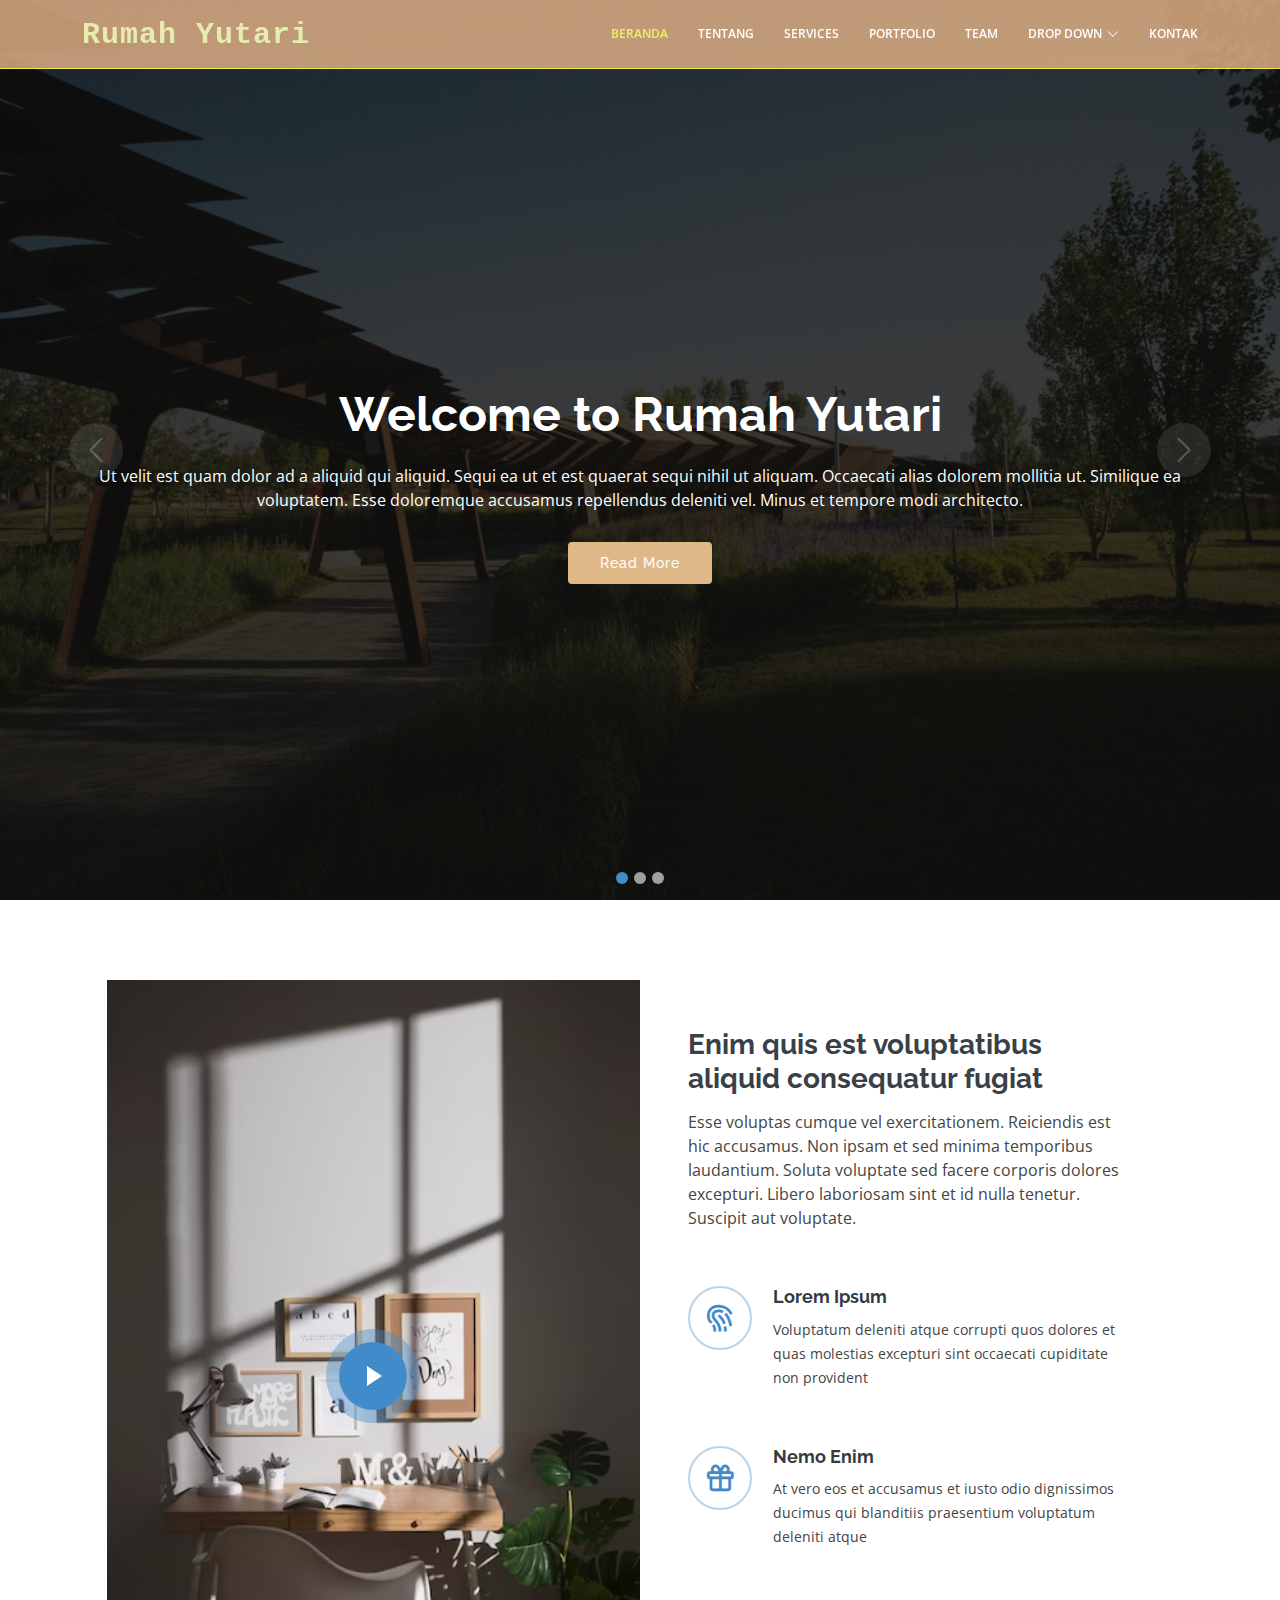
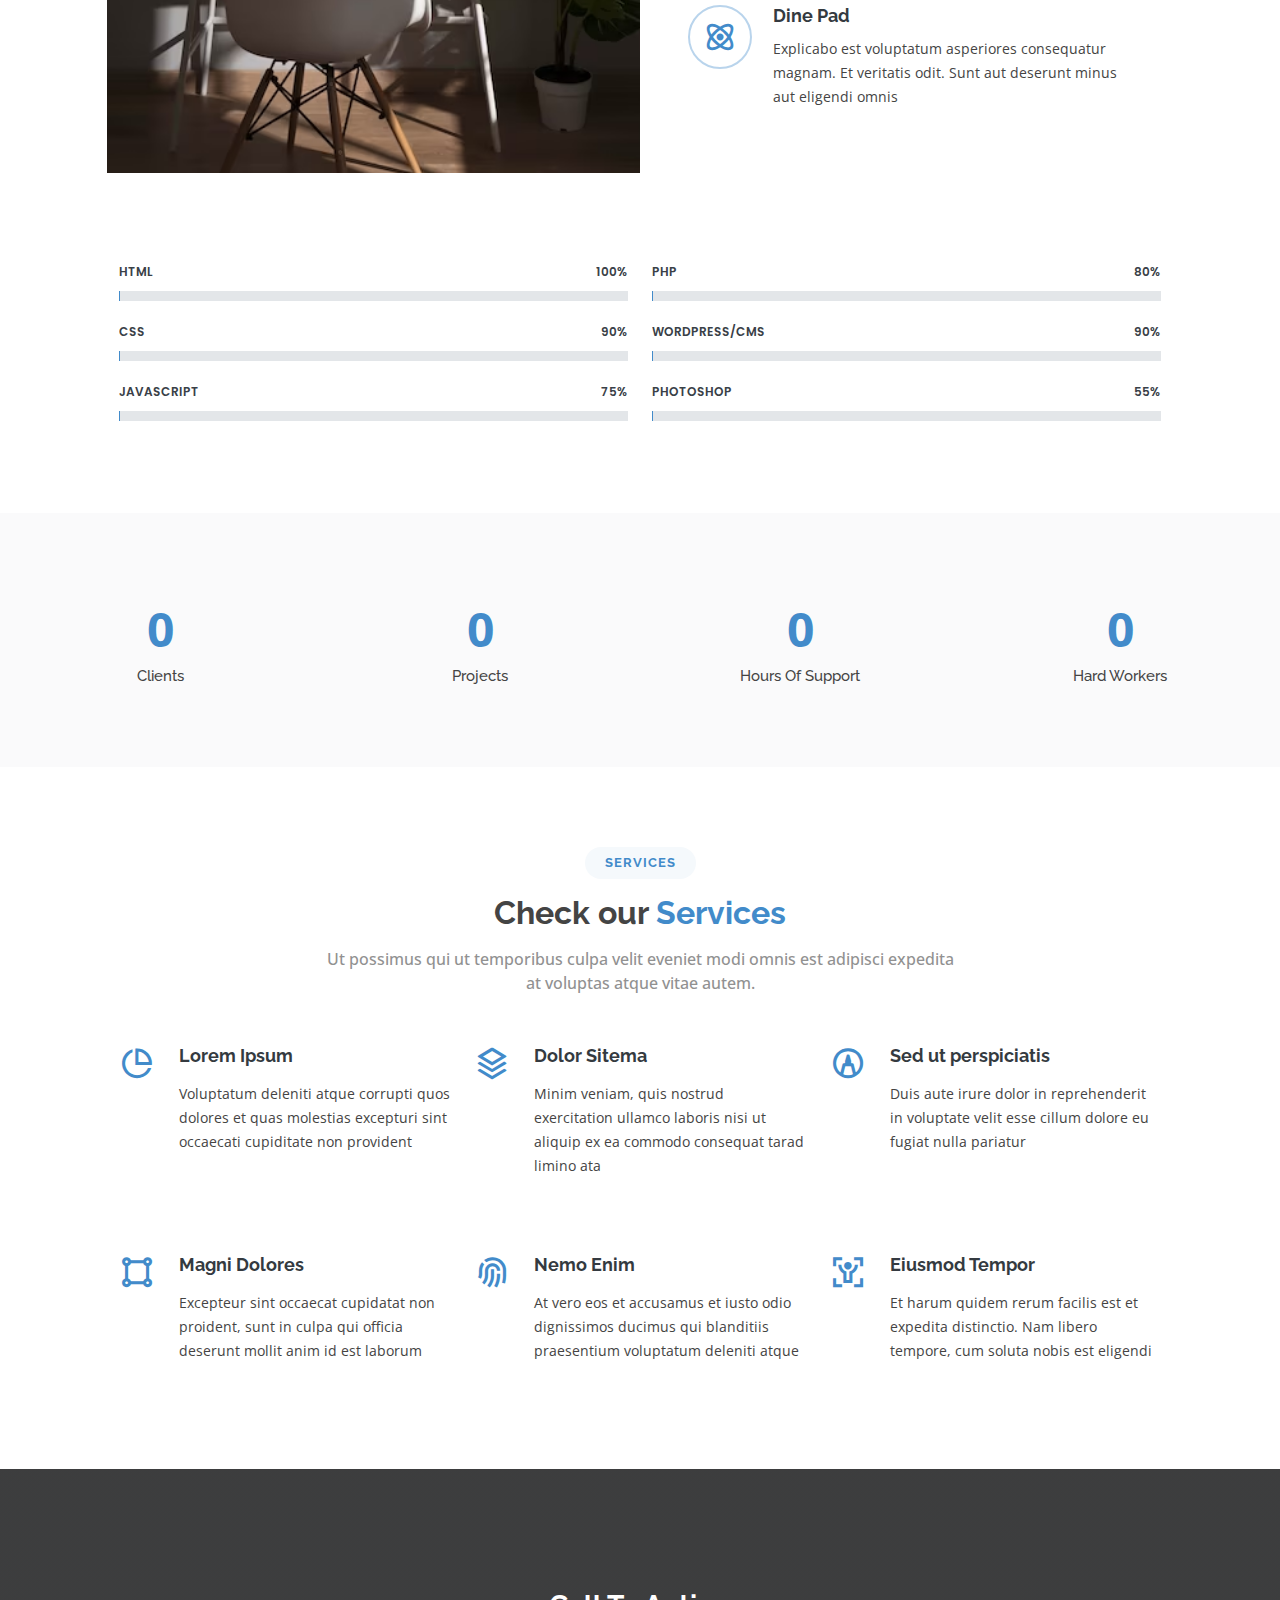
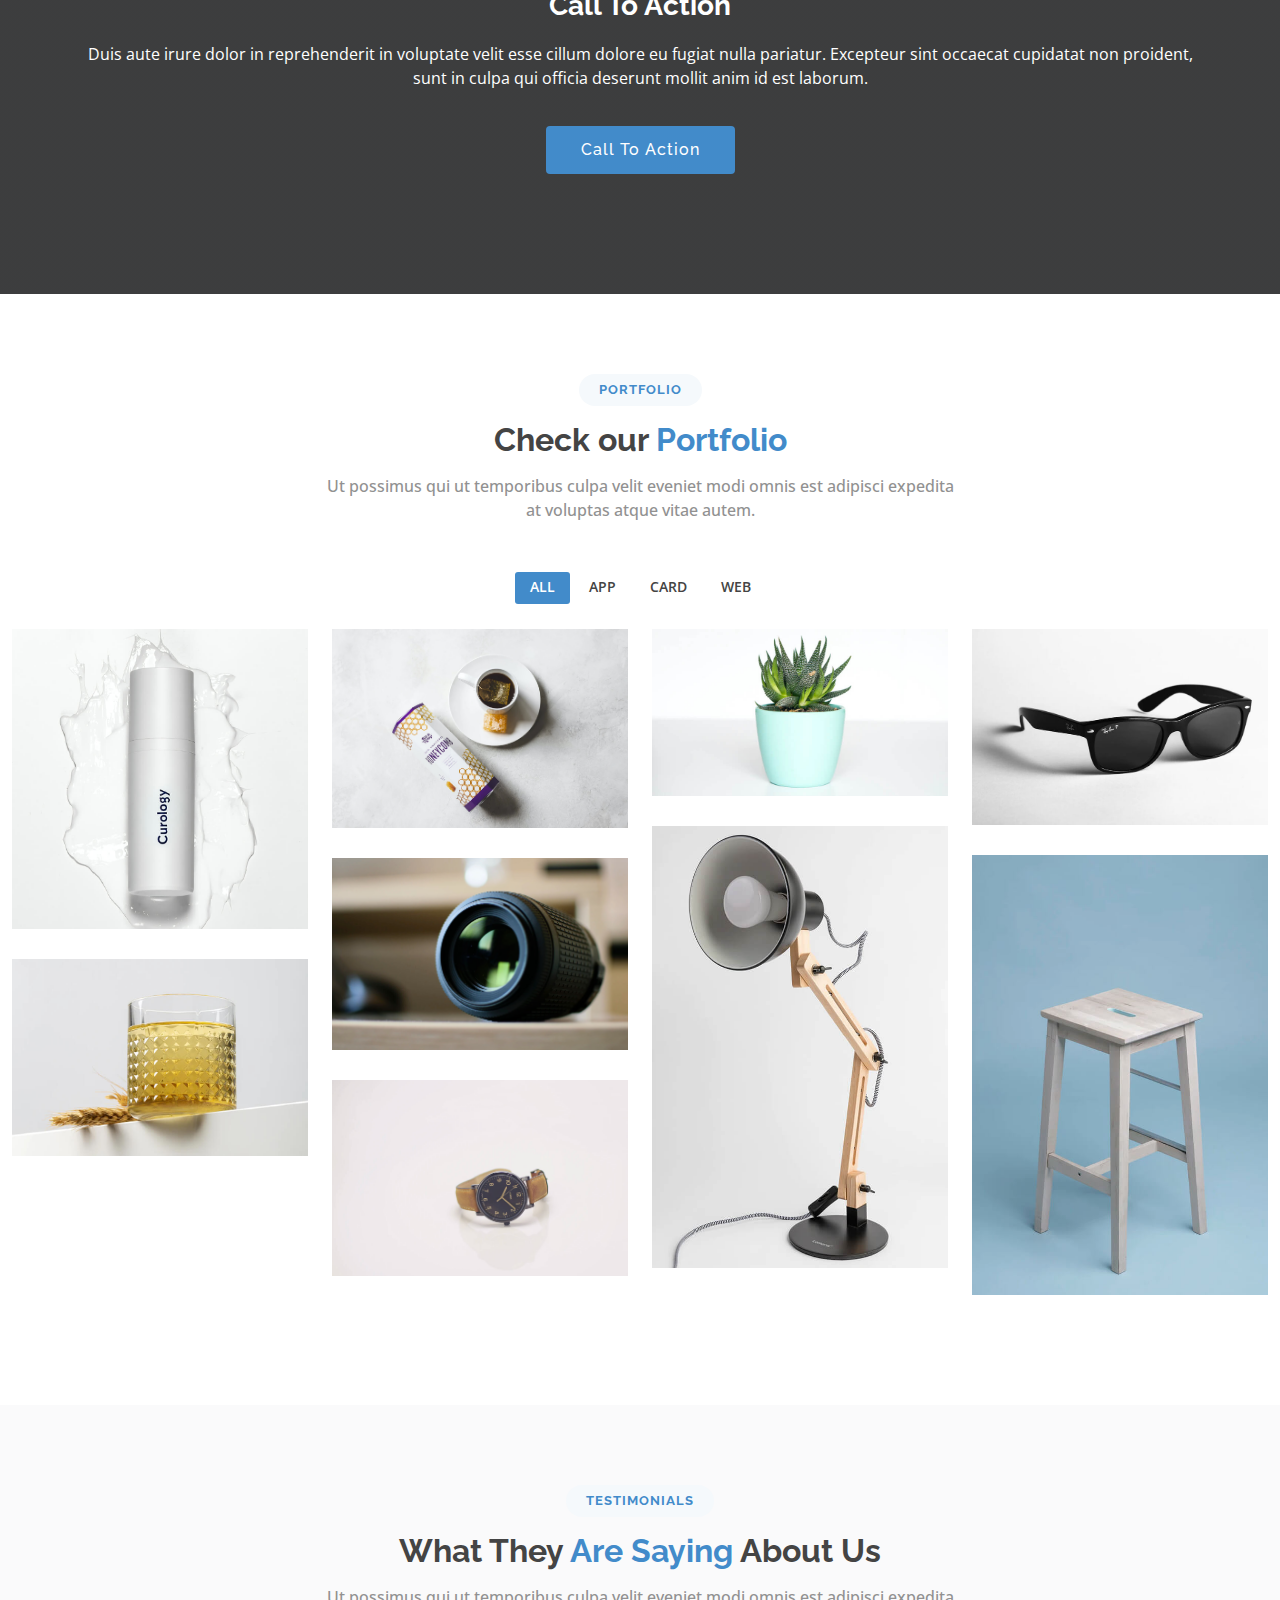
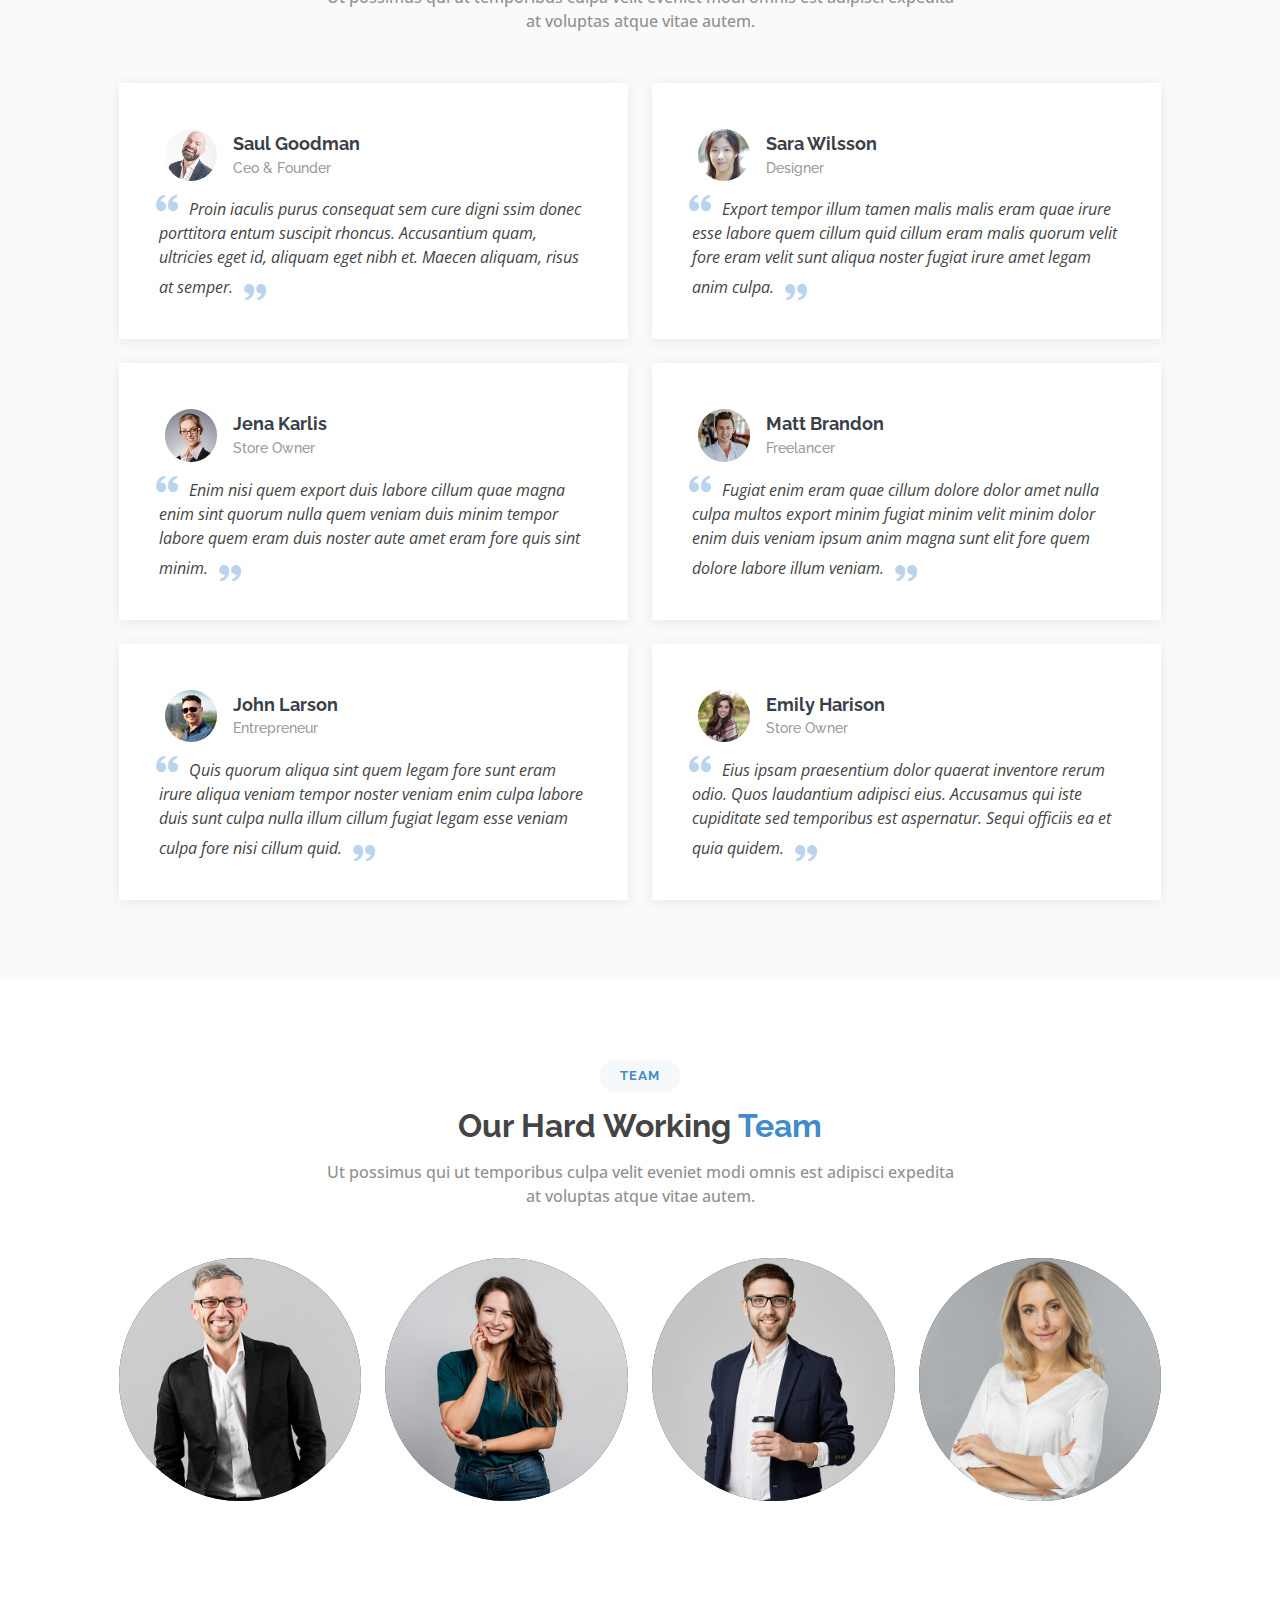
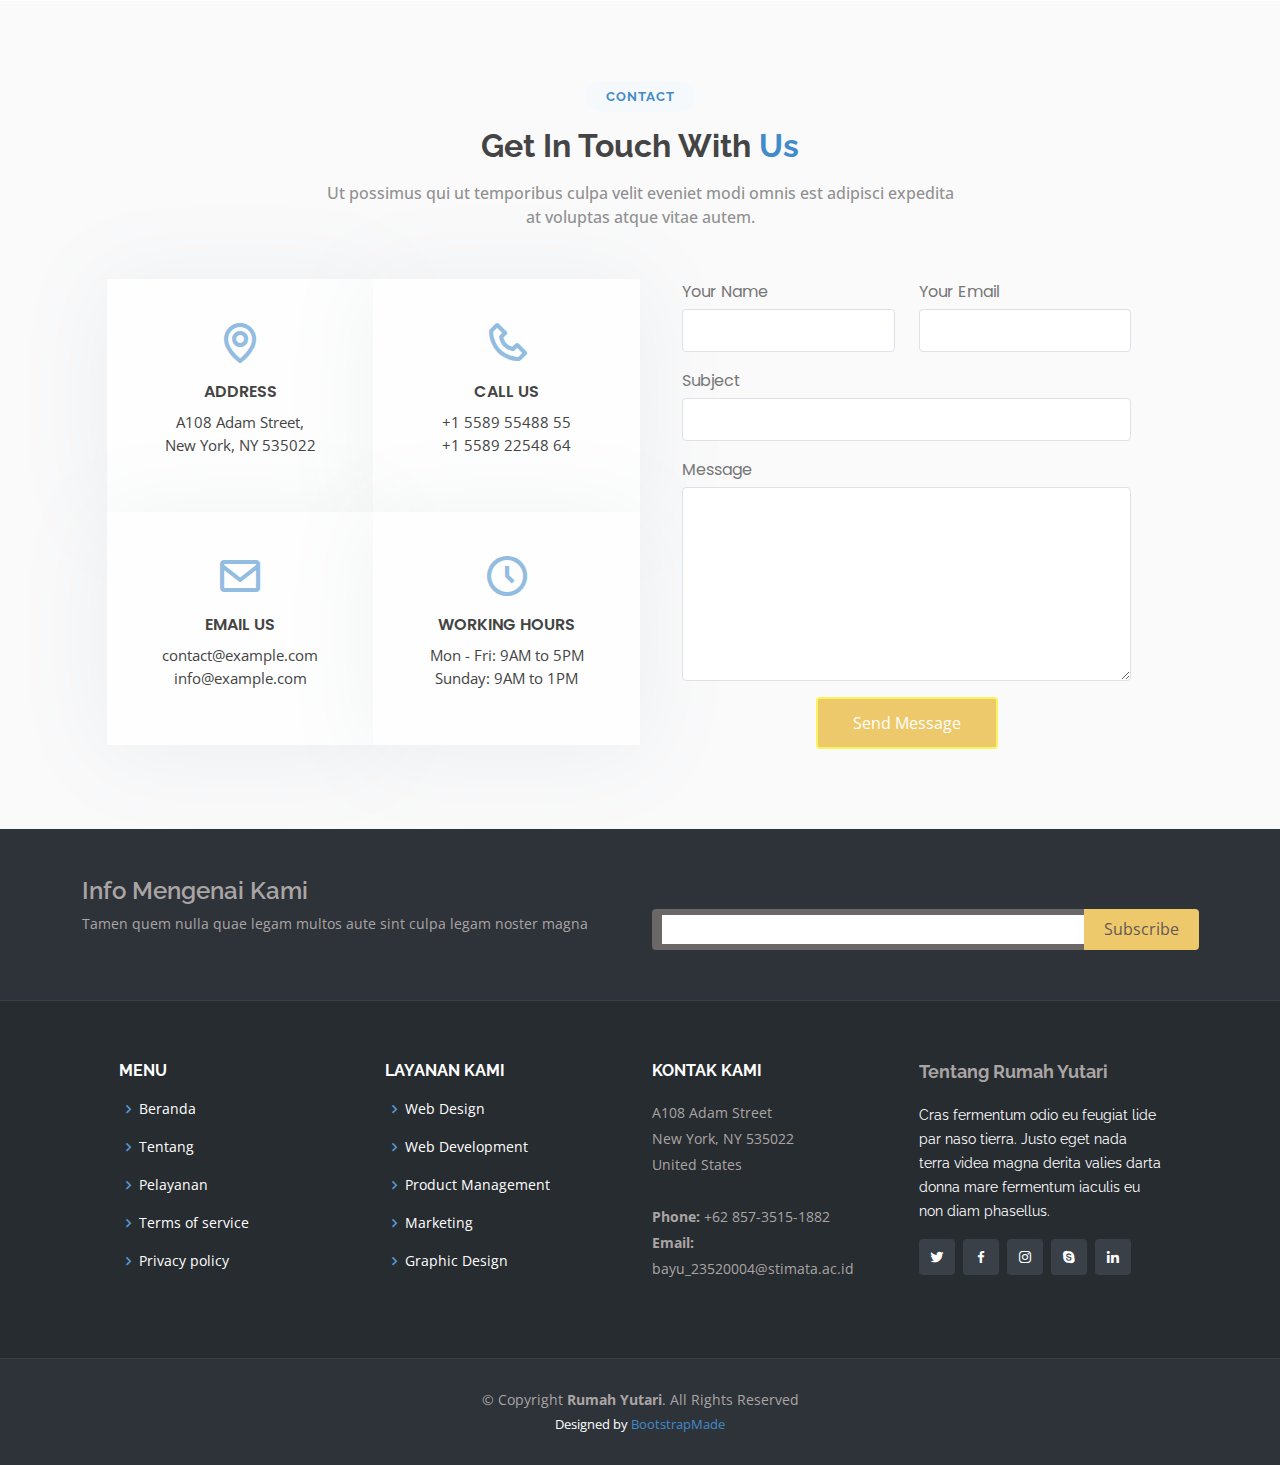
==== commit d69c308a: "bootstrap" ====
--- a/Yutari/index.html
+++ b/Yutari/index.html
@@ -5,7 +5,7 @@
   <meta charset="utf-8">
   <meta content="width=device-width, initial-scale=1.0" name="viewport">
 
-  <title>Rumah Yutari - Index</title>
+  <title>Rumah Yutari</title>
   <meta content="" name="description">
   <meta content="" name="keywords">
 
--- a/Yutari/assets/css/style.css
+++ b/Yutari/assets/css/style.css
@@ -81,7 +81,7 @@
   right: 15px;
   bottom: 15px;
   z-index: 99999;
-  background: #428bca;
+  background:burlywood;
   width: 40px;
   height: 40px;
   border-radius: 4px;
@@ -95,7 +95,7 @@
 }
 
 .back-to-top:hover {
-  background: #629fd3;
+  background: rgb(228, 159, 68);
   color: #fff;
 }
 
@@ -218,7 +218,7 @@
   font-size: 13px;
   font-weight: 500;
   text-transform: none;
-  color: #193c5a;
+  color: #f3f3f3;
 }
 
 .navbar .dropdown ul a i {
@@ -228,7 +228,7 @@
 .navbar .dropdown ul a:hover,
 .navbar .dropdown ul .active:hover,
 .navbar .dropdown ul li:hover>a {
-  color: #428bca;
+  color: #f7d262;
 }
 
 .navbar .dropdown:hover>ul {
@@ -502,11 +502,11 @@
   line-height: 1;
   color: #fff;
   animation-delay: 0.8s;
-  background: #428bca;
+  background: burlywood;
 }
 
 #hero .btn-get-started:hover {
-  background: #5697d0;
+  background: rgb(224, 150, 52);
 }
 
 @media (max-width: 768px) {
